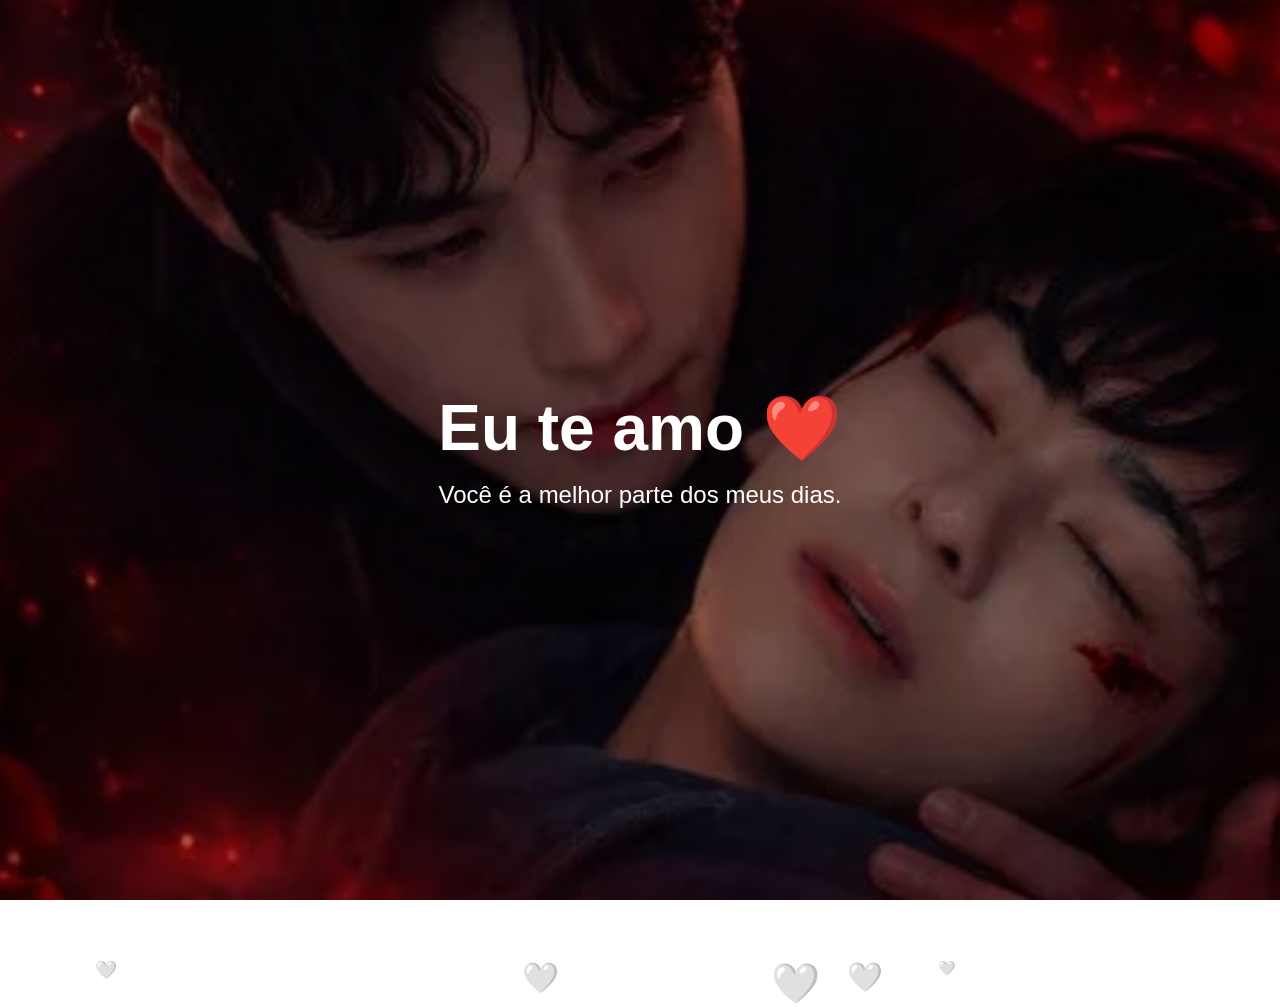
==== amor.html @ 57580daa "criando" ====
<!DOCTYPE html>
<html lang="pt-BR">
<head>
<meta charset="UTF-8">
<meta name="viewport" content="width=device-width, initial-scale=1.0">
<title>Meu Amor ❤️</title>
<link rel="stylesheet" href="css/estilo.css">
</head>

<body class="amor">

<div class="overlay"></div>

<div class="texto">
    <h1>Eu te amo ❤️</h1>
    <p>
        Você é a melhor parte dos meus dias.
    </p>
</div>

<script>
function criarCoracao() {
    const heart = document.createElement("div");

    heart.innerHTML = "🤍";
    heart.classList.add("heart");

    heart.style.left = Math.random() * 100 + "vw";
    heart.style.fontSize = (10 + Math.random() * 30) + "px";

    const tempo = 4 + Math.random() * 6;
    heart.style.animationDuration = tempo + "s";

    document.body.appendChild(heart);

    setTimeout(() => {
        heart.remove();
    }, tempo * 1000);
}

setInterval(criarCoracao, 250);
</script>

</body>
</html>
---- css/estilo.css ----
*{
    margin:0;
    padding:0;
    box-sizing:border-box;
}

body{
    font-family:Arial, sans-serif;
}

/* Página inicial */

.inicio{
    height:100vh;
    display:flex;
    justify-content:center;
    align-items:center;

    background:linear-gradient(
        135deg,
        #ffb6c1,
        #ffc0cb,
        #ffd1dc
    );
}

.container{
    text-align:center;
}

.container h1{
    color:white;
    margin-bottom:30px;
    text-shadow:0 0 10px rgba(0,0,0,.2);
}

.heart-btn{
    border:none;
    padding:20px 40px;
    font-size:24px;
    border-radius:999px;
    cursor:pointer;

    background:#ff4d6d;
    color:white;

    animation:pulse 1.5s infinite;
}

@keyframes pulse{
    0%{transform:scale(1);}
    50%{transform:scale(1.1);}
    100%{transform:scale(1);}
}

/* Página amor */

.amor{
    overflow:hidden;
    height:100vh;

    display:flex;
    justify-content:center;
    align-items:center;

    background:url("../img/fundo.jpg")
    center center/cover no-repeat;
}

.overlay{
    position:absolute;
    inset:0;
    background:rgba(0,0,0,.35);
}

.texto{
    position:relative;
    z-index:2;
    text-align:center;
    color:white;
}

.texto h1{
    font-size:4rem;
    margin-bottom:15px;
}

.texto p{
    font-size:1.5rem;
}

.heart{
    position:absolute;
    top:-30px;
    z-index:1;
    animation:fall linear forwards;
}

@keyframes fall{
    to{
        transform:translateY(110vh);
    }
}
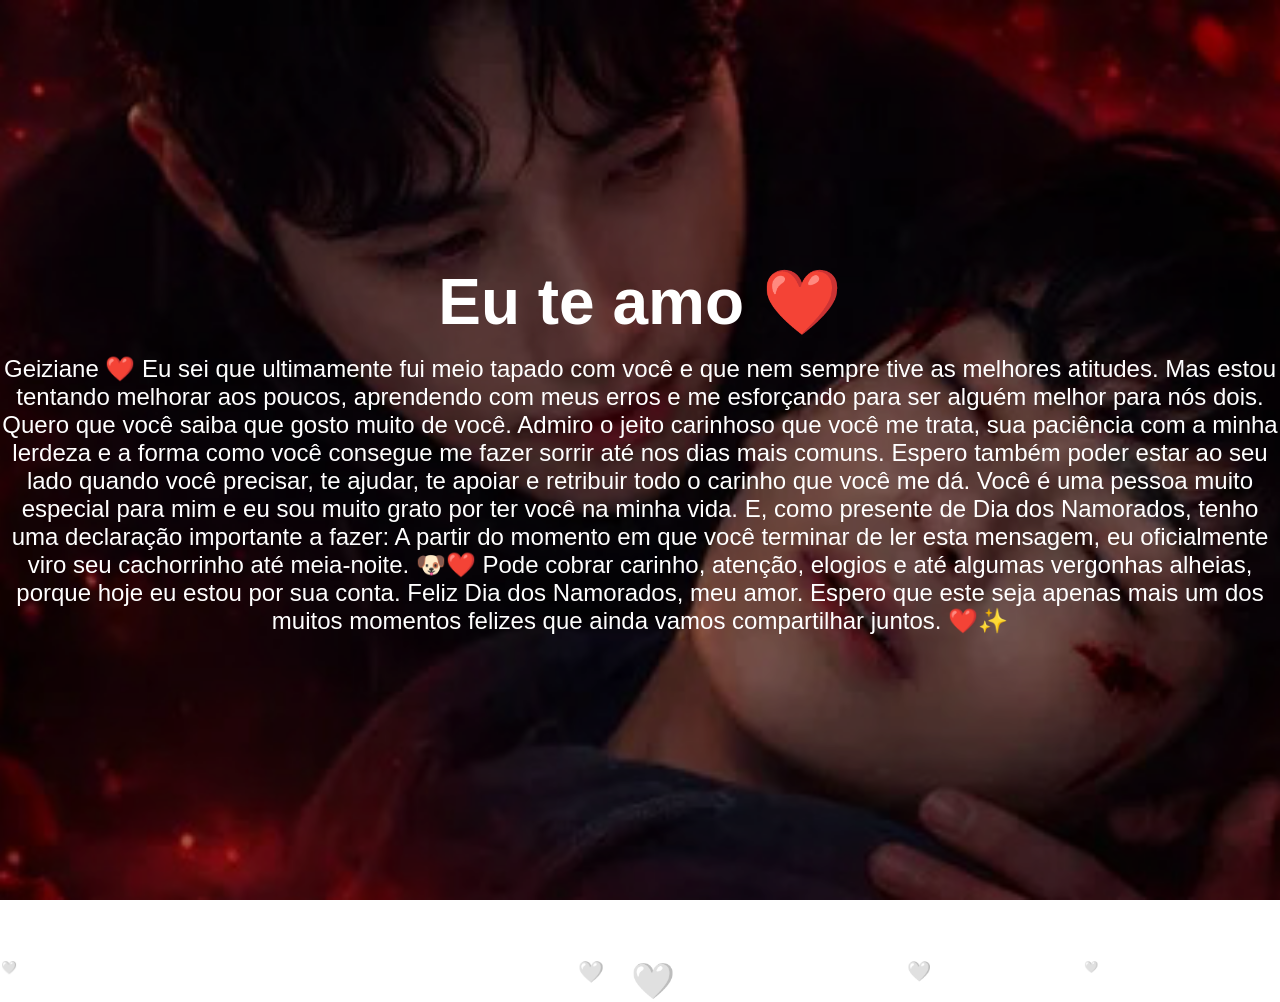
==== commit c0e05d46: "isso" ====
--- a/amor.html
+++ b/amor.html
@@ -14,7 +14,21 @@
 <div class="texto">
     <h1>Eu te amo ❤️</h1>
     <p>
-        Você é a melhor parte dos meus dias.
+        Geiziane ❤️
+
+Eu sei que ultimamente fui meio tapado com você e que nem sempre tive as melhores atitudes. Mas estou tentando melhorar aos poucos, aprendendo com meus erros e me esforçando para ser alguém melhor para nós dois.
+
+Quero que você saiba que gosto muito de você. Admiro o jeito carinhoso que você me trata, sua paciência com a minha lerdeza e a forma como você consegue me fazer sorrir até nos dias mais comuns.
+
+Espero também poder estar ao seu lado quando você precisar, te ajudar, te apoiar e retribuir todo o carinho que você me dá. Você é uma pessoa muito especial para mim e eu sou muito grato por ter você na minha vida.
+
+E, como presente de Dia dos Namorados, tenho uma declaração importante a fazer:
+
+A partir do momento em que você terminar de ler esta mensagem, eu oficialmente viro seu cachorrinho até meia-noite. 🐶❤️
+
+Pode cobrar carinho, atenção, elogios e até algumas vergonhas alheias, porque hoje eu estou por sua conta.
+
+Feliz Dia dos Namorados, meu amor. Espero que este seja apenas mais um dos muitos momentos felizes que ainda vamos compartilhar juntos. ❤️✨
     </p>
 </div>
 
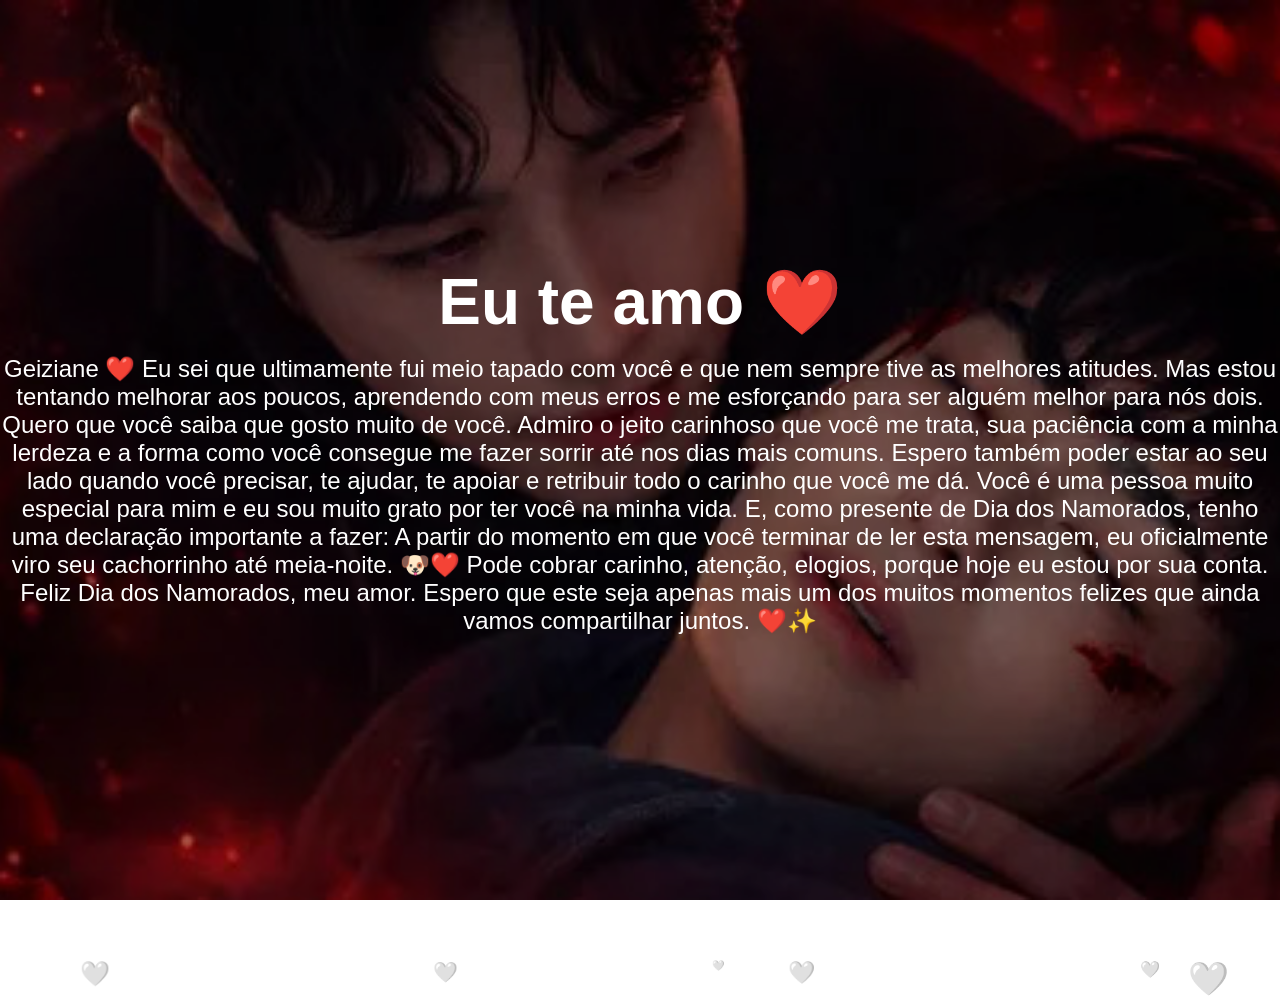
==== commit f030279d: "h" ====
--- a/amor.html
+++ b/amor.html
@@ -26,7 +26,7 @@
 
 A partir do momento em que você terminar de ler esta mensagem, eu oficialmente viro seu cachorrinho até meia-noite. 🐶❤️
 
-Pode cobrar carinho, atenção, elogios e até algumas vergonhas alheias, porque hoje eu estou por sua conta.
+Pode cobrar carinho, atenção, elogios, porque hoje eu estou por sua conta.
 
 Feliz Dia dos Namorados, meu amor. Espero que este seja apenas mais um dos muitos momentos felizes que ainda vamos compartilhar juntos. ❤️✨
     </p>
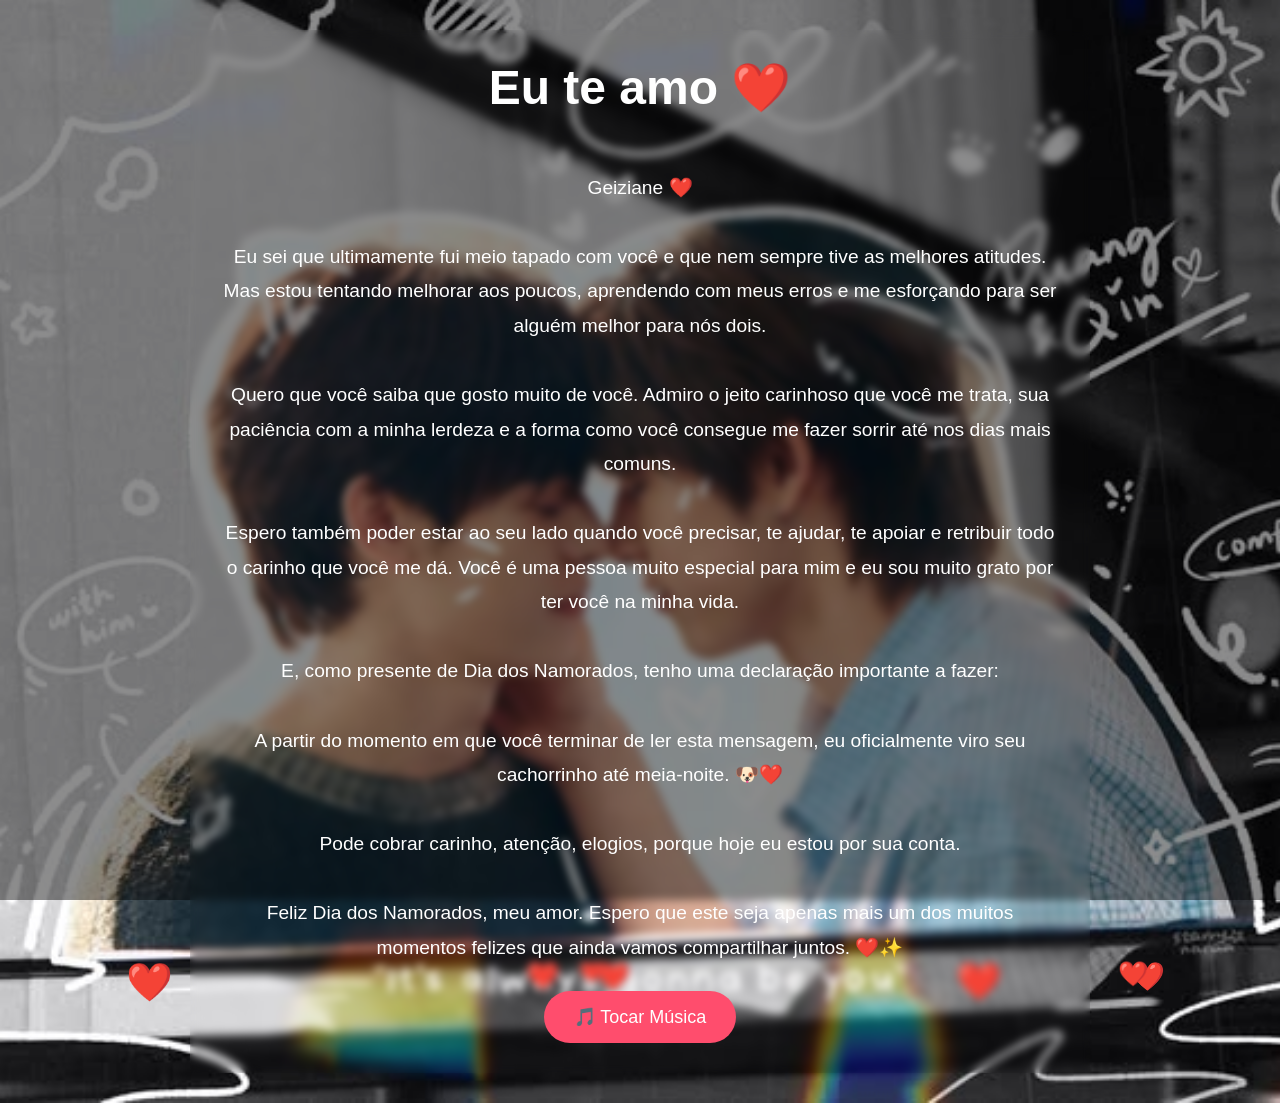
==== commit bde5637d: "f" ====
--- a/amor.html
+++ b/amor.html
@@ -4,17 +4,120 @@
 <meta charset="UTF-8">
 <meta name="viewport" content="width=device-width, initial-scale=1.0">
 <title>Meu Amor ❤️</title>
-<link rel="stylesheet" href="css/estilo.css">
+
+<style>
+*{
+    margin:0;
+    padding:0;
+    box-sizing:border-box;
+}
+
+body{
+    min-height:100vh;
+    overflow-x:hidden;
+    overflow-y:auto;
+
+    display:flex;
+    justify-content:center;
+    align-items:center;
+
+    font-family:Arial,sans-serif;
+
+    background:url("img/fundo.jpg")
+    center center/cover no-repeat;
+}
+
+.overlay{
+    position:fixed;
+    inset:0;
+    background:rgba(0,0,0,.45);
+}
+
+.texto{
+    position:relative;
+    z-index:2;
+
+    max-width:900px;
+
+    padding:30px;
+    margin:30px;
+
+    color:white;
+    text-align:center;
+
+    backdrop-filter:blur(4px);
+}
+
+.texto h1{
+    font-size:3rem;
+    margin-bottom:20px;
+}
+
+.texto p{
+    font-size:1.2rem;
+    line-height:1.8;
+    white-space:pre-line;
+}
+
+.music-btn{
+    margin-top:25px;
+
+    padding:15px 30px;
+
+    border:none;
+    border-radius:999px;
+
+    background:#ff4d6d;
+    color:white;
+
+    font-size:18px;
+    cursor:pointer;
+
+    transition:.3s;
+}
+
+.music-btn:hover{
+    transform:scale(1.05);
+}
+
+.heart{
+    position:fixed;
+    top:-30px;
+    z-index:1;
+
+    animation:fall linear forwards;
+}
+
+@keyframes fall{
+    to{
+        transform:translateY(110vh);
+    }
+}
+
+@media(max-width:768px){
+
+    .texto h1{
+        font-size:2rem;
+    }
+
+    .texto p{
+        font-size:1rem;
+    }
+
+}
+</style>
 </head>
 
-<body class="amor">
+<body>
 
 <div class="overlay"></div>
 
 <div class="texto">
+
     <h1>Eu te amo ❤️</h1>
+
     <p>
-        Geiziane ❤️
+Geiziane ❤️
 
 Eu sei que ultimamente fui meio tapado com você e que nem sempre tive as melhores atitudes. Mas estou tentando melhorar aos poucos, aprendendo com meus erros e me esforçando para ser alguém melhor para nós dois.
 
@@ -30,29 +133,75 @@
 
 Feliz Dia dos Namorados, meu amor. Espero que este seja apenas mais um dos muitos momentos felizes que ainda vamos compartilhar juntos. ❤️✨
     </p>
+
+    <button class="music-btn" onclick="toggleMusic()">
+        🎵 Tocar Música
+    </button>
+
 </div>
 
+<audio id="musica" loop>
+    <source src="audio/musica.mp3" type="audio/mpeg">
+</audio>
+
 <script>
-function criarCoracao() {
-    const heart = document.createElement("div");
-
-    heart.innerHTML = "🤍";
+
+let tocando = false;
+
+function toggleMusic(){
+
+    const musica = document.getElementById("musica");
+    const botao = document.querySelector(".music-btn");
+
+    if(!tocando){
+
+        musica.play();
+
+        botao.innerHTML =
+        "⏸️ Pausar Música";
+
+        tocando = true;
+
+    }else{
+
+        musica.pause();
+
+        botao.innerHTML =
+        "🎵 Tocar Música";
+
+        tocando = false;
+    }
+}
+
+function criarCoracao(){
+
+    const heart =
+    document.createElement("div");
+
+    heart.innerHTML = "❤️";
     heart.classList.add("heart");
 
-    heart.style.left = Math.random() * 100 + "vw";
-    heart.style.fontSize = (10 + Math.random() * 30) + "px";
-
-    const tempo = 4 + Math.random() * 6;
-    heart.style.animationDuration = tempo + "s";
+    heart.style.left =
+    Math.random()*100 + "vw";
+
+    heart.style.fontSize =
+    (15 + Math.random()*25) + "px";
+
+    const tempo =
+    4 + Math.random()*6;
+
+    heart.style.animationDuration =
+    tempo + "s";
 
     document.body.appendChild(heart);
 
-    setTimeout(() => {
+    setTimeout(()=>{
         heart.remove();
     }, tempo * 1000);
 }
 
 setInterval(criarCoracao, 250);
+
 </script>
 
 </body>
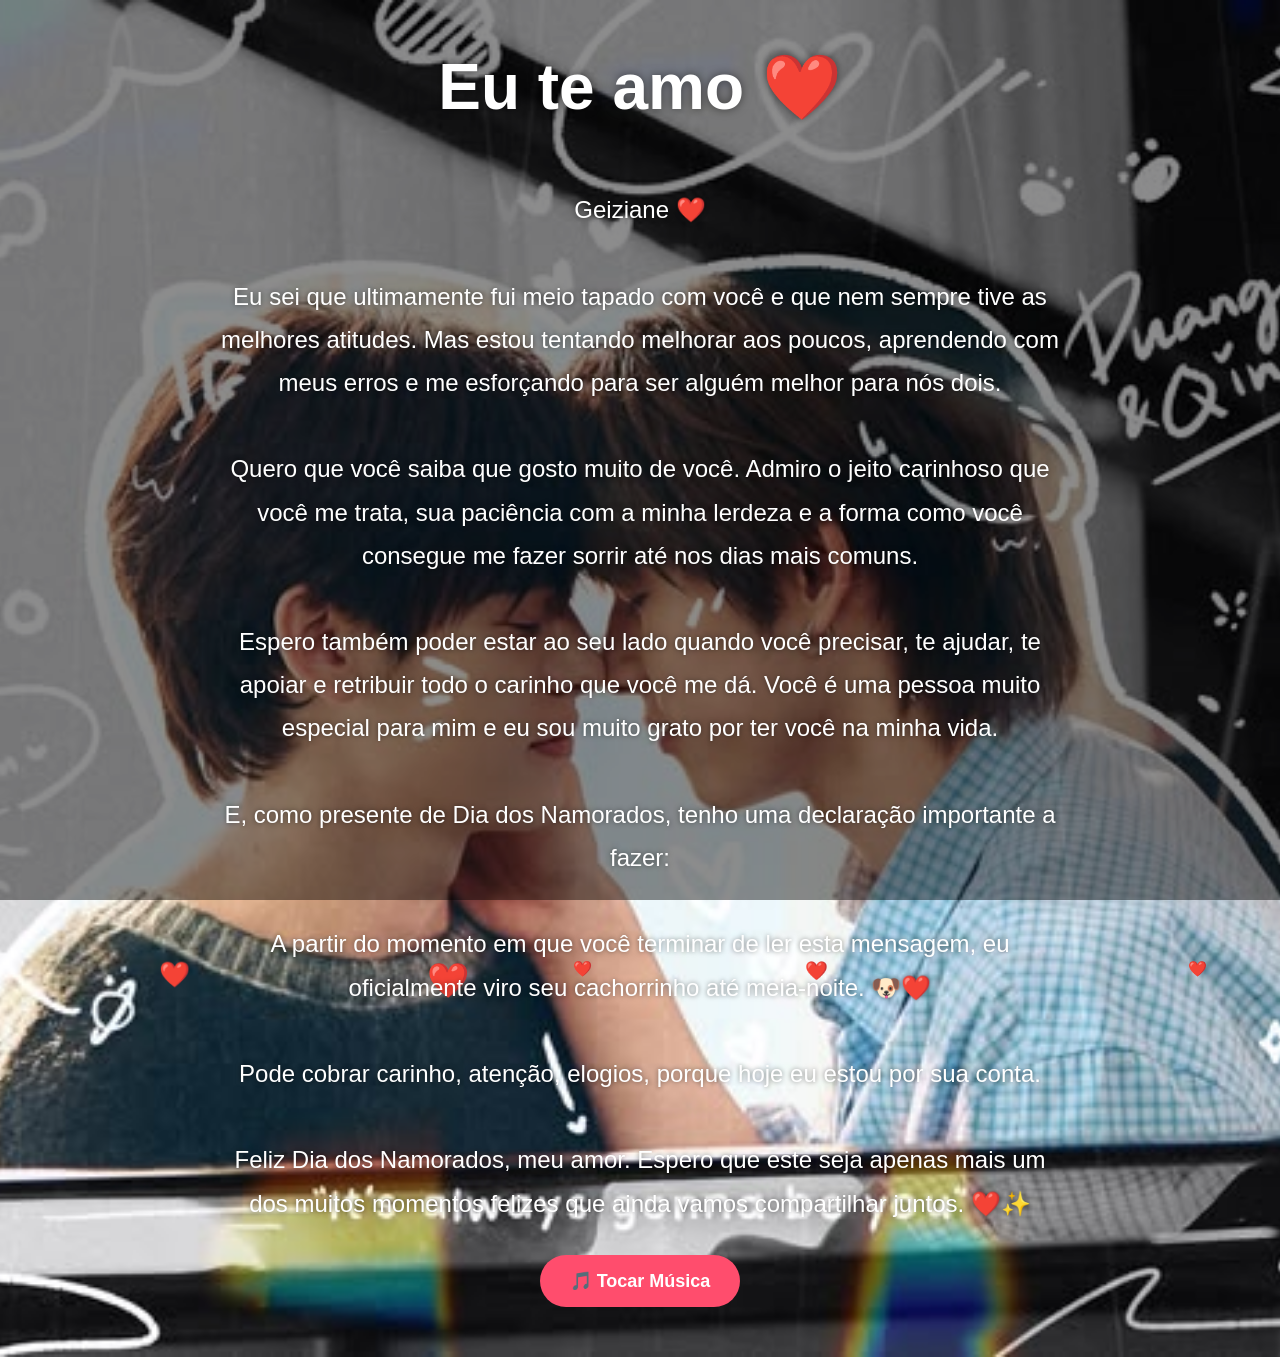
==== commit 12fd8228: "h" ====
--- a/amor.html
+++ b/amor.html
@@ -5,110 +5,10 @@
 <meta name="viewport" content="width=device-width, initial-scale=1.0">
 <title>Meu Amor ❤️</title>
 
-<style>
-*{
-    margin:0;
-    padding:0;
-    box-sizing:border-box;
-}
-
-body{
-    min-height:100vh;
-    overflow-x:hidden;
-    overflow-y:auto;
-
-    display:flex;
-    justify-content:center;
-    align-items:center;
-
-    font-family:Arial,sans-serif;
-
-    background:url("img/fundo.jpg")
-    center center/cover no-repeat;
-}
-
-.overlay{
-    position:fixed;
-    inset:0;
-    background:rgba(0,0,0,.45);
-}
-
-.texto{
-    position:relative;
-    z-index:2;
-
-    max-width:900px;
-
-    padding:30px;
-    margin:30px;
-
-    color:white;
-    text-align:center;
-
-    backdrop-filter:blur(4px);
-}
-
-.texto h1{
-    font-size:3rem;
-    margin-bottom:20px;
-}
-
-.texto p{
-    font-size:1.2rem;
-    line-height:1.8;
-    white-space:pre-line;
-}
-
-.music-btn{
-    margin-top:25px;
-
-    padding:15px 30px;
-
-    border:none;
-    border-radius:999px;
-
-    background:#ff4d6d;
-    color:white;
-
-    font-size:18px;
-    cursor:pointer;
-
-    transition:.3s;
-}
-
-.music-btn:hover{
-    transform:scale(1.05);
-}
-
-.heart{
-    position:fixed;
-    top:-30px;
-    z-index:1;
-
-    animation:fall linear forwards;
-}
-
-@keyframes fall{
-    to{
-        transform:translateY(110vh);
-    }
-}
-
-@media(max-width:768px){
-
-    .texto h1{
-        font-size:2rem;
-    }
-
-    .texto p{
-        font-size:1rem;
-    }
-
-}
-</style>
+<link rel="stylesheet" href="css/estilo.css">
 </head>
 
-<body>
+<body class="amor">
 
 <div class="overlay"></div>
 
@@ -148,54 +48,41 @@
 
 let tocando = false;
 
-function toggleMusic(){
+function toggleMusic() {
 
     const musica = document.getElementById("musica");
     const botao = document.querySelector(".music-btn");
 
-    if(!tocando){
+    if (!tocando) {
 
         musica.play();
-
-        botao.innerHTML =
-        "⏸️ Pausar Música";
-
+        botao.innerHTML = "⏸️ Pausar Música";
         tocando = true;
 
-    }else{
+    } else {
 
         musica.pause();
-
-        botao.innerHTML =
-        "🎵 Tocar Música";
-
+        botao.innerHTML = "🎵 Tocar Música";
         tocando = false;
     }
 }
 
-function criarCoracao(){
+function criarCoracao() {
 
-    const heart =
-    document.createElement("div");
+    const heart = document.createElement("div");
 
     heart.innerHTML = "❤️";
     heart.classList.add("heart");
 
-    heart.style.left =
-    Math.random()*100 + "vw";
+    heart.style.left = Math.random() * 100 + "vw";
+    heart.style.fontSize = (15 + Math.random() * 25) + "px";
 
-    heart.style.fontSize =
-    (15 + Math.random()*25) + "px";
-
-    const tempo =
-    4 + Math.random()*6;
-
-    heart.style.animationDuration =
-    tempo + "s";
+    const tempo = 4 + Math.random() * 6;
+    heart.style.animationDuration = tempo + "s";
 
     document.body.appendChild(heart);
 
-    setTimeout(()=>{
+    setTimeout(() => {
         heart.remove();
     }, tempo * 1000);
 }
--- a/css/estilo.css
+++ b/css/estilo.css
@@ -0,0 +1,170 @@
+*{
+    margin:0;
+    padding:0;
+    box-sizing:border-box;
+}
+
+body{
+    font-family:Arial, sans-serif;
+}
+
+/* Página inicial */
+
+.inicio{
+    height:100vh;
+    display:flex;
+    justify-content:center;
+    align-items:center;
+
+    background:linear-gradient(
+        135deg,
+        #ffb6c1,
+        #ffc0cb,
+        #ffd1dc
+    );
+}
+
+.container{
+    text-align:center;
+    padding:20px;
+}
+
+.container h1{
+    color:white;
+    margin-bottom:30px;
+    text-shadow:0 0 10px rgba(0,0,0,.2);
+}
+
+.heart-btn{
+    border:none;
+    padding:20px 40px;
+    font-size:24px;
+    border-radius:999px;
+    cursor:pointer;
+
+    background:#ff4d6d;
+    color:white;
+
+    animation:pulse 1.5s infinite;
+}
+
+@keyframes pulse{
+    0%{transform:scale(1);}
+    50%{transform:scale(1.1);}
+    100%{transform:scale(1);}
+}
+
+/* Página amor */
+
+.amor{
+    min-height:100vh;
+
+    display:flex;
+    justify-content:center;
+    align-items:center;
+
+    background:url("../img/fundo.jpg")
+    center center/cover no-repeat;
+
+    overflow-y:auto;
+    overflow-x:hidden;
+    position:relative;
+}
+
+.overlay{
+    position:fixed;
+    inset:0;
+    background:rgba(0,0,0,.45);
+}
+
+.texto{
+    position:relative;
+    z-index:2;
+
+    text-align:center;
+    color:white;
+
+    max-width:900px;
+    padding:30px;
+    margin:20px;
+}
+
+.texto h1{
+    font-size:4rem;
+    margin-bottom:20px;
+    text-shadow:0 0 10px rgba(0,0,0,.5);
+}
+
+.texto p{
+    font-size:1.5rem;
+    line-height:1.8;
+    white-space:pre-line;
+    text-shadow:0 0 5px rgba(0,0,0,.5);
+}
+
+.music-btn{
+    display:block;
+    margin:30px auto 0 auto;
+
+    padding:15px 30px;
+
+    border:none;
+    border-radius:999px;
+
+    background:#ff4d6d;
+    color:white;
+
+    font-size:18px;
+    font-weight:bold;
+
+    cursor:pointer;
+
+    position:relative;
+    z-index:999;
+
+    transition:.3s;
+}
+
+.music-btn:hover{
+    transform:scale(1.05);
+}
+
+.heart{
+    position:fixed;
+    top:-30px;
+    z-index:1;
+    animation:fall linear forwards;
+}
+
+@keyframes fall{
+    to{
+        transform:translateY(110vh);
+    }
+}
+
+/* Celulares */
+
+@media(max-width:768px){
+
+    .texto{
+        padding:20px;
+    }
+
+    .texto h1{
+        font-size:2.2rem;
+    }
+
+    .texto p{
+        font-size:1rem;
+    }
+
+    .heart-btn{
+        font-size:18px;
+        padding:15px 30px;
+    }
+
+    .music-btn{
+        width:100%;
+        max-width:280px;
+    }
+}
